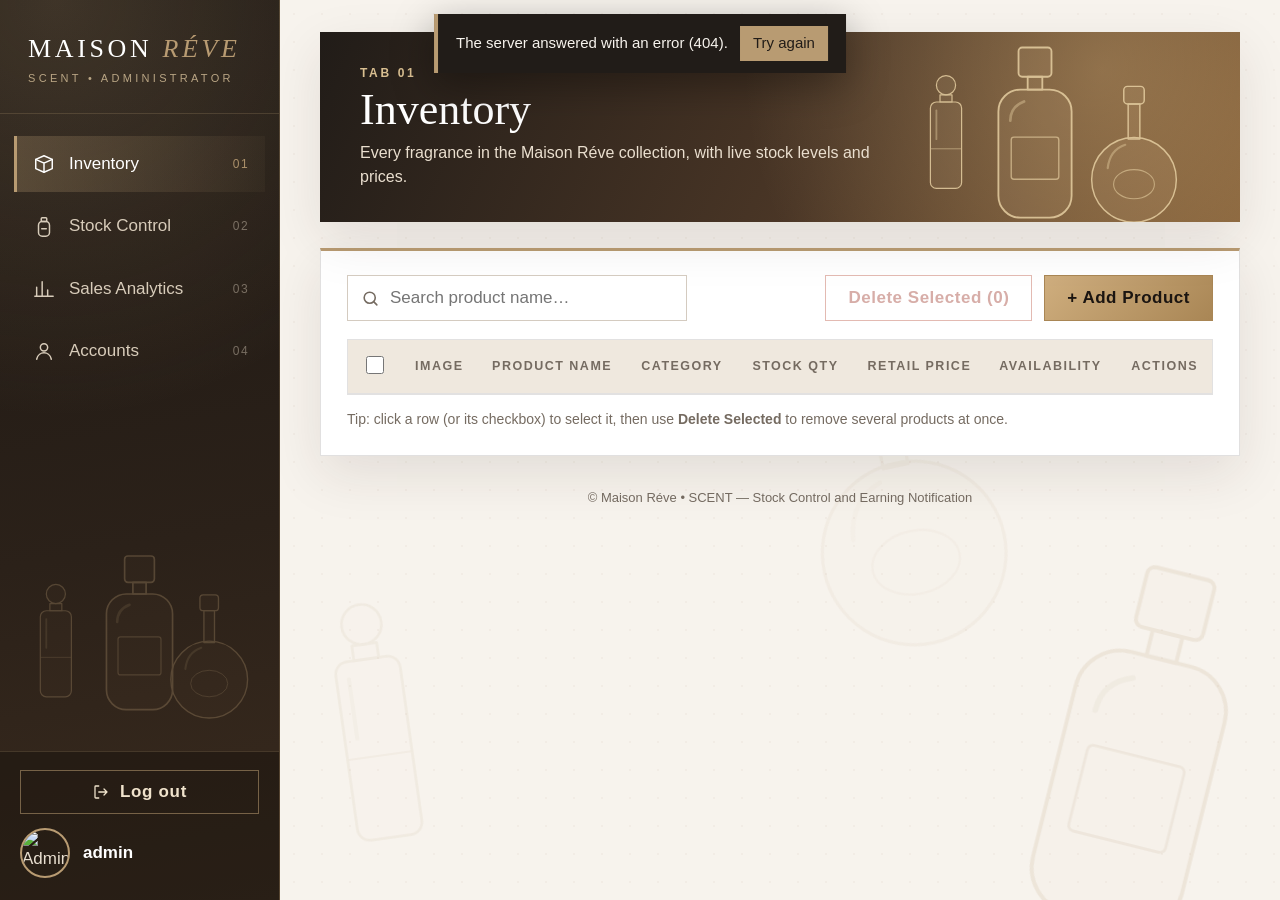
==== dashboard.html @ 96242b7e "Frontend" ====
<!doctype html>
<html lang="en">
  <head>
    <meta charset="UTF-8" />
    <meta name="viewport" content="width=device-width,initial-scale=1.0" />
    <title>SCENT | Administrator Dashboard</title>
    <!-- Access is decided by the server session (checked in js/dashboard.js), not by anything stored in the browser. -->
    <link rel="stylesheet" href="css/dashboard.css" />
  </head>
  <body>
    <!-- Decorative perfume bottle shapes (re-used across the page) -->
    <svg width="0" height="0" style="position:absolute" aria-hidden="true">
      <defs>
        <symbol id="bt-a" viewBox="0 0 120 200">
          <g fill="currentColor" fill-opacity=".1" stroke="currentColor" stroke-width="2" stroke-linejoin="round">
            <rect x="42" y="6" width="36" height="32" rx="4" />
            <rect x="52" y="38" width="16" height="14" />
            <rect x="20" y="52" width="80" height="140" rx="24" />
          </g>
          <rect x="34" y="104" width="52" height="46" rx="3" fill="none" stroke="currentColor" stroke-width="1.5" opacity=".8" />
          <path d="M33 86C33 74 40 68 48 65" fill="none" stroke="currentColor" stroke-width="3" stroke-linecap="round" opacity=".5" />
        </symbol>
        <symbol id="bt-b" viewBox="0 0 120 200">
          <g fill="currentColor" fill-opacity=".1" stroke="currentColor" stroke-width="2" stroke-linejoin="round">
            <circle cx="60" cy="22" r="16" />
            <rect x="50" y="38" width="20" height="12" />
            <rect x="34" y="50" width="52" height="144" rx="10" />
          </g>
          <path d="M34 128H86" stroke="currentColor" stroke-width="1.5" opacity=".7" />
          <path d="M44 64V112" stroke="currentColor" stroke-width="3" stroke-linecap="round" opacity=".5" />
        </symbol>
        <symbol id="bt-c" viewBox="0 0 120 200">
          <g fill="currentColor" fill-opacity=".1" stroke="currentColor" stroke-width="2" stroke-linejoin="round">
            <rect x="46" y="6" width="28" height="24" rx="5" />
            <rect x="52" y="30" width="16" height="48" />
            <circle cx="60" cy="134" r="58" />
          </g>
          <ellipse cx="60" cy="140" rx="28" ry="20" fill="none" stroke="currentColor" stroke-width="1.5" opacity=".7" />
          <path d="M24 118C26 100 36 90 48 86" fill="none" stroke="currentColor" stroke-width="3" stroke-linecap="round" opacity=".5" />
        </symbol>
      </defs>
    </svg>

    <!-- Entry / exit curtain (the elegant transition) -->
    <div class="curtain" id="curtain" aria-hidden="true">
      <div class="curtain-inner">
        <svg class="curtain-bottle" viewBox="0 0 120 200"><use href="#bt-a" /></svg>
        <small id="curtainSmall">MAISON RÉVE</small>
        <p id="curtainText">Opening your dashboard…</p>
      </div>
    </div>

    <!-- Decorative background bottles -->
    <svg class="deco d1" viewBox="0 0 120 200" aria-hidden="true"><use href="#bt-a" /></svg>
    <svg class="deco d2" viewBox="0 0 120 200" aria-hidden="true"><use href="#bt-c" /></svg>
    <svg class="deco d3" viewBox="0 0 120 200" aria-hidden="true"><use href="#bt-b" /></svg>

    <div class="app">
      <!-- ================= SIDEBAR ================= -->
      <aside class="sidebar" id="sidebar">
        <div class="side-brand">
          <div class="wordmark">MAISON <em>RÉVE</em></div>
          <small>SCENT • ADMINISTRATOR</small>
        </div>

        <nav class="side-nav" aria-label="Dashboard tabs">
          <button class="nav-btn active" data-tab="inventory">
            <svg viewBox="0 0 24 24"><path d="M3 7l9-4 9 4v10l-9 4-9-4z" /><path d="M3 7l9 4 9-4M12 11v10" /></svg>
            <span>Inventory</span><i>01</i>
          </button>
          <button class="nav-btn" data-tab="stock">
            <svg viewBox="0 0 24 24"><rect x="9" y="2" width="6" height="4" rx="1" /><rect x="6" y="6" width="12" height="16" rx="4" /><path d="M9.5 14h5" /></svg>
            <span>Stock Control</span><i>02</i>
          </button>
          <button class="nav-btn" data-tab="analytics">
            <svg viewBox="0 0 24 24"><path d="M4 20V10M10 20V4M16 20v-7M22 20H2" /></svg>
            <span>Sales Analytics</span><i>03</i>
          </button>
          <button class="nav-btn" data-tab="accounts">
            <svg viewBox="0 0 24 24"><circle cx="12" cy="8" r="4" /><path d="M4 21c1-5 5-7 8-7s7 2 8 7" /></svg>
            <span>Accounts</span><i>04</i>
          </button>
        </nav>

        <svg class="side-deco" viewBox="0 0 240 200" aria-hidden="true">
          <use href="#bt-b" x="0" y="30" width="72" height="120" />
          <use href="#bt-a" x="70" y="0" width="100" height="166" />
          <use href="#bt-c" x="150" y="40" width="80" height="133" />
        </svg>

        <div class="side-foot">
          <button class="logout" id="logoutBtn">
            <svg viewBox="0 0 24 24"><path d="M9 4H5a1 1 0 0 0-1 1v14a1 1 0 0 0 1 1h4M16 8l4 4-4 4M20 12H9" /></svg>
            Log out
          </button>
          <div class="user">
            <img id="userPhoto" alt="Administrator photo" />
            <div>
              <strong id="userName">admin</strong>
              <small id="userEmail"></small>
            </div>
          </div>
        </div>
      </aside>
      <div class="scrim" id="scrim"></div>

      <!-- ================= MAIN ================= -->
      <main class="main">
        <button class="menu-btn" id="menuBtn" aria-label="Open menu">☰</button>

        <!-- 01 INVENTORY -->
        <section class="tab active" id="tab-inventory">
          <header class="page-hero">
            <div>
              <p class="eyebrow">TAB 01</p>
              <h1>Inventory</h1>
              <p>Every fragrance in the Maison Réve collection, with live stock levels and prices.</p>
            </div>
            <svg class="hero-bottles" viewBox="0 0 300 200" aria-hidden="true">
              <use href="#bt-b" x="10" y="40" width="72" height="120" />
              <use href="#bt-a" x="80" y="10" width="110" height="183" />
              <use href="#bt-c" x="190" y="50" width="88" height="146" />
            </svg>
          </header>

          <div class="panel">
            <div class="toolbar">
              <label class="search">
                <svg viewBox="0 0 24 24"><circle cx="11" cy="11" r="7" /><path d="M20 20l-4-4" /></svg>
                <input id="invSearch" type="search" placeholder="Search product name…" autocomplete="off" />
              </label>
              <span class="muted" id="invCount"></span>
              <div class="spacer"></div>
              <button class="btn danger-outline" id="invDeleteSel" disabled>Delete Selected (0)</button>
              <button class="btn gold" id="invAdd">+ Add Product</button>
            </div>
            <div class="table-wrap">
              <table class="tbl" id="invTable">
                <thead>
                  <tr>
                    <th class="c-check"><input type="checkbox" id="invAll" aria-label="Select all" /></th>
                    <th>Image</th>
                    <th>Product name</th>
                    <th>Category</th>
                    <th class="num">Stock qty</th>
                    <th class="num">Retail price</th>
                    <th>Availability</th>
                    <th class="actions-h">Actions</th>
                  </tr>
                </thead>
                <tbody id="invBody"></tbody>
              </table>
              <div class="empty" id="invEmpty" hidden>No products match your search.</div>
            </div>
            <p class="hint">Tip: click a row (or its checkbox) to select it, then use <strong>Delete Selected</strong> to remove several products at once.</p>
          </div>
        </section>

        <!-- 02 STOCK CONTROL -->
        <section class="tab" id="tab-stock">
          <header class="page-hero">
            <div>
              <p class="eyebrow">TAB 02</p>
              <h1>Stock Control</h1>
              <p>Add one or more fragrances to the sales cart, set each quantity, then complete the purchase in one checkout. A receipt is generated automatically.</p>
            </div>
            <svg class="hero-bottles" viewBox="0 0 300 200" aria-hidden="true">
              <use href="#bt-c" x="10" y="50" width="88" height="146" />
              <use href="#bt-a" x="100" y="10" width="110" height="183" />
              <use href="#bt-b" x="215" y="40" width="72" height="120" />
            </svg>
          </header>

          <div class="panel">
            <div class="toolbar">
              <label class="search">
                <svg viewBox="0 0 24 24"><circle cx="11" cy="11" r="7" /><path d="M20 20l-4-4" /></svg>
                <input id="scSearch" type="search" placeholder="Search fragrance…" autocomplete="off" />
              </label>
              <select id="scCat" aria-label="Filter by category">
                <option value="all">All categories</option>
                <option>Female</option>
                <option>Male</option>
                <option>Unisex</option>
                <option>Preferred by Both</option>
              </select>
              <span class="muted" id="scCount"></span>
            </div>
            <!-- Sales cart summary: always visible while shopping the grid -->
            <div class="cart-strip" id="cartSummaryStrip">
              <div class="cart-strip-info"><span><b id="cartSummaryItems">0</b> products</span><span><b id="cartSummaryUnits">0</b> units</span><span>Total <b id="cartSummaryTotal">₱0</b></span></div>
              <button type="button" class="btn dark" id="cartOpen">View Cart (<span id="cartCount">0</span>)</button>
            </div>
            <div class="sc-grid" id="scGrid"></div>
            <div class="empty" id="scEmpty" hidden>No fragrances match your search.</div>
          </div>
        </section>

        <!-- 03 SALES ANALYTICS -->
        <section class="tab" id="tab-analytics">
          <header class="page-hero">
            <div>
              <p class="eyebrow">TAB 03</p>
              <h1>Sales Analytics</h1>
              <p>Income, best sellers and transactions, updated automatically from Stock Control.</p>
            </div>
            <svg class="hero-bottles" viewBox="0 0 300 200" aria-hidden="true">
              <use href="#bt-a" x="10" y="20" width="100" height="166" />
              <use href="#bt-c" x="110" y="50" width="88" height="146" />
              <use href="#bt-b" x="205" y="30" width="72" height="120" />
            </svg>
          </header>

          <div class="an-top">
            <div class="kpis" id="anKpis"></div>
          </div>

          <div class="panel">
            <div class="an-head">
              <div>
                <h2>Income overview</h2>
                <p class="muted" id="anRangeLabel"></p>
              </div>
              <div class="export">
                <span>Print report:</span>
                <button class="btn small" data-export="pdf">PDF</button>
                <button class="btn small" data-export="jpeg">JPEG</button>
              </div>
            </div>

            <div class="seg" id="anModes" role="tablist">
              <button class="active" data-mode="daily">Daily</button>
              <button data-mode="weekly">Weekly</button>
              <button data-mode="annual">Annual</button>
              <button data-mode="custom">Date range</button>
            </div>

            <div class="an-controls" id="anControls">
              <label id="anYearWrap" hidden>Year <select id="anYear"></select></label>
              <span id="anRangeWrap" hidden>
                <label>From <input type="date" id="anFrom" /></label>
                <label>To <input type="date" id="anTo" /></label>
              </span>
            </div>
            <p class="error" id="anError"></p>

            <div class="chart" id="anChart"></div>
          </div>

          <div class="stat-row" id="anStats"></div>

          <div class="two-col">
            <div class="panel">
              <h2>Top 5 most selling products</h2>
              <p class="muted" id="anTopNote"></p>
              <div id="anTop"></div>
            </div>
            <div class="panel">
              <h2>Latest transactions</h2>
              <p class="muted" id="anTxNote"></p>
              <div class="table-wrap short">
                <table class="tbl compact" id="anTxTable">
                  <thead>
                    <tr><th>ID</th><th>Date &amp; time</th><th>Product</th><th class="num">Qty</th><th class="num">Total</th></tr>
                  </thead>
                  <tbody id="anTx"></tbody>
                </table>
              </div>
            </div>
          </div>

          <!-- VOID ORDER: cancel / return an order; restocks inventory and removes it from revenue -->
          <div class="panel" id="voidPanel">
            <div class="an-head">
              <div><h2>Void order</h2><p class="muted" id="voidNote"></p></div>
              <label class="search void-search"><svg viewBox="0 0 24 24"><circle cx="11" cy="11" r="7" /><path d="M20 20l-4-4" /></svg>
                <input id="voidSearch" type="search" placeholder="Search order ID, customer or product…" autocomplete="off" /></label>
            </div>
            <div class="void-list" id="voidList"></div>
            <h3 class="void-sub">Voided orders</h3>
            <div class="void-list voided" id="voidHistory"></div>
          </div>
        </section>

        <!-- 04 ACCOUNTS -->
        <section class="tab" id="tab-accounts">
          <header class="page-hero">
            <div>
              <p class="eyebrow">TAB 04</p>
              <h1>Accounts</h1>
              <p>Registered administrator accounts. Only the owner can create, edit or delete accounts.</p>
            </div>
            <svg class="hero-bottles" viewBox="0 0 300 200" aria-hidden="true">
              <use href="#bt-b" x="20" y="40" width="72" height="120" />
              <use href="#bt-c" x="95" y="45" width="88" height="146" />
              <use href="#bt-a" x="185" y="10" width="100" height="166" />
            </svg>
          </header>

          <div class="panel">
            <div class="toolbar">
              <strong class="panel-title" id="acCount"></strong>
              <span class="spacer"></span>
              <button class="btn gold" id="acAdd" hidden>+ Add Account</button>
            </div>
            <p class="ac-note" id="acNote" hidden>You are signed in as an administrator. Only the owner can create, edit or delete accounts.</p>
            <div class="table-wrap">
              <table class="tbl">
                <thead>
                  <tr><th>Photo</th><th>Name</th><th>Username</th><th>Email</th><th>Registered</th><th>Last login</th><th>Status</th><th class="ac-actions-th" hidden>Actions</th></tr>
                </thead>
                <tbody id="acBody"></tbody>
              </table>
            </div>
          </div>
        </section>

        <footer class="foot">© <span id="year"></span> Maison Réve • SCENT — Stock Control and Earning Notification</footer>
      </main>
    </div>

    <!-- ================= DIALOGS ================= -->
    <!-- Add / Edit product -->
    <dialog id="productDialog">
      <form class="dlg wide" id="pfForm" novalidate>
        <button type="button" class="dlg-x" data-close aria-label="Close">×</button>
        <p class="eyebrow" id="pfEyebrow">NEW PRODUCT</p>
        <h2 id="pfTitle">Add Product</h2>
        <div class="pf-grid">
          <div class="pf-photo">
            <div class="pf-preview"><img id="pfPreview" alt="" hidden /><span id="pfPreviewEmpty">No image yet</span></div>
            <label class="btn small upload">Upload image<input type="file" id="pfImage" accept="image/*" hidden /></label>
            <small class="muted">PNG, JPG or SVG. It is resized automatically.</small>
          </div>
          <div class="pf-fields">
            <label class="full">Product name *<input id="pfName" maxlength="40" placeholder="e.g. Éclat" /></label>
            <label>Category *<select id="pfCategory"></select></label>
            <label>Scent family *<select id="pfFamily"></select></label>
            <label>Retail price (₱) *<input id="pfPrice" type="number" min="1" step="1" placeholder="2499" /></label>
            <label>Stock quantity *<input id="pfStock" type="number" min="0" step="1" placeholder="12" /></label>
            <label>Bottle size<input id="pfSize" maxlength="12" placeholder="50 ml" /></label>
            <label>Key notes<input id="pfNotes" maxlength="80" placeholder="bergamot, jasmine, vanilla" /></label>
            <label class="full">Description<textarea id="pfDesc" rows="3" maxlength="260" placeholder="Describe the fragrance…"></textarea></label>
          </div>
        </div>
        <p class="error" id="pfError"></p>
        <div class="dlg-actions">
          <button type="button" class="btn" data-close>Cancel</button>
          <button type="submit" class="btn gold" id="pfSubmit">Save Product</button>
        </div>
      </form>
    </dialog>

    <!-- Add / Edit account (owner only) -->
    <dialog id="accountDialog">
      <form class="dlg acct" id="acForm" novalidate>
        <button type="button" class="dlg-x" data-close aria-label="Close">×</button>
        <p class="eyebrow" id="acEyebrow">NEW ACCOUNT</p>
        <h2 id="acTitle">Add Account</h2>
        <div class="ac-grid">
          <div class="ac-photo">
            <div class="ac-preview"><img id="acPreview" alt="Account photo" /></div>
            <label class="btn small upload">Upload photo<input type="file" id="acPhoto" accept="image/*" hidden /></label>
            <small class="muted">Optional.</small>
          </div>
          <div class="pf-fields">
            <label class="full">Full name *<input id="acName" maxlength="40" placeholder="e.g. Isabelle Navarro" /></label>
            <label>Username *<input id="acUser" maxlength="20" placeholder="isabelle.n" autocomplete="off" /></label>
            <label>Email address *<input id="acEmail" type="email" maxlength="60" placeholder="name@maisonreve.com" autocomplete="off" /></label>
            <label class="full"><span id="acPassLabel">Password *</span><input id="acPass" type="password" maxlength="40" placeholder="At least 6 characters" autocomplete="new-password" /></label>
          </div>
        </div>
        <p class="error" id="acError"></p>
        <div class="dlg-actions">
          <button type="button" class="btn" data-close>Cancel</button>
          <button type="submit" class="btn gold" id="acSubmit">Save Account</button>
        </div>
      </form>
    </dialog>

    <!-- Stock control panel -->
    <dialog id="stockDialog">
      <form class="dlg stock" id="sdForm" novalidate>
        <button type="button" class="dlg-x" data-close aria-label="Close">×</button>
        <div class="sd-img"><img id="sdImg" alt="" /></div>
        <div class="sd-body">
          <p class="eyebrow">STOCK CONTROL</p>
          <h2 id="sdName"></h2>
          <p class="muted" id="sdMeta"></p>
          <div class="sd-facts">
            <div><small>In stock</small><strong id="sdStock"></strong></div>
            <div><small>Unit price</small><strong id="sdPrice"></strong></div>
          </div>
          <label class="sd-qty">Quantity
            <div class="stepper">
              <button type="button" id="sdMinus" aria-label="Decrease">−</button>
              <input id="sdQty" type="number" min="1" step="1" value="1" inputmode="numeric" />
              <button type="button" id="sdPlus" aria-label="Increase">+</button>
            </div>
          </label>
          <label class="sd-cust">Customer name (optional)<input id="sdCustomer" maxlength="40" placeholder="Walk-in customer" autocomplete="off" /></label>
          <div class="sd-sum">
            <div><span>Units to add</span><strong id="sdUnits">1</strong></div>
            <div><span>Total sum</span><strong id="sdTotal"></strong></div>
            <div><span>Remaining after this sale</span><strong id="sdAfter"></strong></div>
          </div>
          <p class="error" id="sdError"></p>
          <div class="dlg-actions">
            <button type="button" class="btn" data-close>Cancel</button>
            <button type="submit" class="btn dark" id="sdDeduct">Add to Cart</button>
          </div>
        </div>
      </form>
    </dialog>

    <!-- Sales cart: edit quantities, then complete one purchase for all items -->
    <dialog id="cartDialog">
      <form class="dlg cart" id="cartForm" novalidate>
        <button type="button" class="dlg-x" data-close aria-label="Close">×</button>
        <p class="eyebrow">SALES CART</p>
        <h2>Complete Purchase</h2>
        <div id="cartItems"></div>
        <label class="cart-cust">Customer name (optional)<input id="cartCustomer" maxlength="40" placeholder="Walk-in customer" autocomplete="off" /></label>
        <div class="sd-sum">
          <div><span>Products</span><strong id="cartDialogTypes">0</strong></div>
          <div><span>Units</span><strong id="cartDialogUnits">0</strong></div>
          <div><span>Subtotal</span><strong id="cartDialogTotal">₱0</strong></div>
          <div><span>Grand total</span><strong id="cartDialogGrand">₱0</strong></div>
        </div>
        <p class="error" id="cartError"></p>
        <div class="dlg-actions">
          <button type="button" class="btn" data-close>Keep Shopping</button>
          <button type="submit" class="btn dark">Complete Purchase</button>
        </div>
      </form>
    </dialog>

    <!-- Receipt generator output (print / save as PDF from the browser print dialog) -->
    <dialog id="receiptDialog">
      <div class="dlg receipt-dlg">
        <button type="button" class="dlg-x" data-close aria-label="Close">×</button>
        <div id="receiptPreview"></div>
        <div class="dlg-actions">
          <button type="button" class="btn" data-close>Close</button>
          <button type="button" class="btn dark" id="receiptPrint">Print / Save PDF</button>
        </div>
      </div>
    </dialog>

    <!-- Void order dialog -->
    <dialog id="voidDialog">
      <form class="dlg voiding" id="voidForm" novalidate>
        <button type="button" class="dlg-x" data-close aria-label="Close">×</button>
        <p class="eyebrow">VOID ORDER</p>
        <h2 id="voidTitle"></h2>
        <div id="voidSummary" class="void-summary"></div>
        <label class="full">Reason *
          <select id="voidReason">
            <option value="">Select a reason…</option>
            <option>Customer cancelled the order</option>
            <option>Returned by customer</option>
            <option>Damaged or defective product</option>
            <option>Wrong item or wrong quantity</option>
            <option>Payment failed or refunded</option>
            <option>Encoding / cashier error</option>
            <option>Duplicate transaction</option>
          </select>
        </label>
        <label class="void-check"><input type="checkbox" id="voidRestock" checked /> Return the items to inventory stock</label>
        <label class="full">Note (optional)<input id="voidExtra" maxlength="80" placeholder="Anything the team should know" /></label>
        <p class="error" id="voidError"></p>
        <div class="dlg-actions">
          <button type="button" class="btn" data-close>Cancel</button>
          <button type="submit" class="btn danger">Void Order</button>
        </div>
      </form>
    </dialog>

    <!-- Earnings targets (owner only) -->
    <dialog id="targetsDialog">
      <form class="dlg small" id="tgForm" novalidate>
        <button type="button" class="dlg-x" data-close aria-label="Close">×</button>
        <p class="eyebrow">EARNING NOTIFICATION</p>
        <h2>Earnings targets</h2>
        <p class="muted">You will be notified when sales reach a target. Leave a field empty to turn that target off.</p>
        <label>Daily target (₱)<input id="tgDaily" type="number" min="0" step="1" inputmode="numeric" /></label>
        <label>Weekly target (₱)<input id="tgWeekly" type="number" min="0" step="1" inputmode="numeric" /></label>
        <label>Monthly target (₱)<input id="tgMonthly" type="number" min="0" step="1" inputmode="numeric" /></label>
        <p class="hint" id="tgHint"></p>
        <p class="error" id="tgError"></p>
        <div class="dlg-actions">
          <button type="button" class="btn" data-close>Cancel</button>
          <button type="submit" class="btn gold">Save Targets</button>
        </div>
      </form>
    </dialog>

    <!-- Earnings summary shown once after the owner logs in -->
    <dialog id="summaryDialog">
      <div class="dlg">
        <button type="button" class="dlg-x" data-close aria-label="Close">×</button>
        <p class="eyebrow">EARNINGS SUMMARY</p>
        <h2 id="smGreeting"></h2>
        <p class="muted" id="smSub"></p>
        <div class="sm-grid" id="smGrid"></div>
        <div id="smTargets"></div>
        <div class="dlg-actions">
          <button type="button" class="btn" id="smAnalytics">View Sales Analytics</button>
          <button type="button" class="btn gold" data-close>Continue</button>
        </div>
      </div>
    </dialog>

    <!-- Generic confirmation -->
    <dialog id="confirmDialog">
      <div class="dlg small">
        <p class="eyebrow" id="cfEyebrow">PLEASE CONFIRM</p>
        <h2 id="cfTitle"></h2>
        <p id="cfMessage"></p>
        <div class="dlg-actions">
          <button type="button" class="btn" id="cfCancel">Cancel</button>
          <button type="button" class="btn dark" id="cfOk">Confirm</button>
        </div>
      </div>
    </dialog>

    <!-- Notification bell (owner only) -->
    <button class="bell-btn" id="bellBtn" type="button" aria-label="Notifications" aria-haspopup="true" aria-expanded="false" aria-controls="notifPanel" hidden>
      <svg viewBox="0 0 24 24" aria-hidden="true"><path d="M6 17v-6a6 6 0 0 1 12 0v6l1.6 2H4.4z" /><path d="M10 21a2 2 0 0 0 4 0" /></svg>
      <span class="bell-badge" id="bellBadge" hidden>0</span>
    </button>
    <section class="notif-panel" id="notifPanel" role="dialog" aria-label="Notifications" hidden>
      <div class="np-head">
        <h2>Notifications</h2>
        <div class="np-actions">
          <button type="button" class="link" id="npReadAll">Mark all read</button>
          <button type="button" class="link" id="npClear">Clear all</button>
        </div>
      </div>
      <div class="np-targets" id="npTargets"></div>
      <ul class="np-list" id="notifList"></ul>
    </section>

    <div class="tooltip" id="tip" hidden></div>
    <div class="toasts" id="toasts" aria-live="polite"></div>

    <script src="js/api.js"></script>
    <script src="js/dashboard.js"></script>
  </body>
</html>
---- css/dashboard.css ----
/* =========================================================
   SCENT — Administrator Dashboard
   Offline-first: no web fonts, CDNs or external images.
   ========================================================= */
:root {
  --ivory: #f7f3ed;
  --cream: #efe8de;
  --white: #fff;
  --espresso: #211c18;
  --gold: #b89b72;
  --gold2: #927751;
  --taupe: #756b61;
  --line: rgba(33, 28, 24, 0.13);
  --green: #25663a;
  --green-bg: #e1f1e5;
  --yellow: #8a6400;
  --yellow-bg: #fff1bf;
  --red: #a02b1d;
  --red-bg: #fbdfdb;
  --serif: Georgia, "Times New Roman", serif;
  --sans: "Segoe UI", Arial, Helvetica, sans-serif;
  --shadow: 0 18px 50px rgba(45, 34, 25, 0.1);
  --side: 280px;
}
* {
  box-sizing: border-box;
}
html {
  scroll-behavior: smooth;
}
body {
  margin: 0;
  background: var(--ivory);
  color: var(--espresso);
  font-family: var(--sans);
  font-size: 17px;
  line-height: 1.55;
}
body:before {
  content: "";
  position: fixed;
  inset: 0;
  pointer-events: none;
  z-index: -2;
  opacity: 0.3;
  background-image: radial-gradient(rgba(184, 155, 114, 0.22) 1px, transparent 1px);
  background-size: 28px 28px;
}
button,
input,
select,
textarea {
  font: inherit;
  color: inherit;
}
button {
  cursor: pointer;
}
h1,
h2,
h3 {
  font-family: var(--serif);
  font-weight: 400;
  margin: 0;
}
.muted {
  color: var(--taupe);
  font-size: 15px;
}
.eyebrow {
  margin: 0;
  letter-spacing: 0.22em;
  font-size: 12px;
  font-weight: 700;
  color: var(--gold2);
}

/* ---------- Decorative background bottles ---------- */
.deco {
  position: fixed;
  z-index: -1;
  pointer-events: none;
  color: var(--gold);
  opacity: 0.16;
}
.d1 {
  width: 230px;
  right: 2%;
  bottom: -40px;
  transform: rotate(14deg);
}
.d2 {
  width: 190px;
  right: 22%;
  top: 38%;
  opacity: 0.08;
  transform: rotate(-12deg);
}
.d3 {
  width: 150px;
  left: calc(var(--side) + 20px);
  bottom: 6%;
  opacity: 0.1;
  transform: rotate(-8deg);
}

/* ---------- Layout ---------- */
.app {
  display: grid;
  grid-template-columns: var(--side) 1fr;
  min-height: 100vh;
}
.main {
  min-width: 0;
  padding: 32px 4% 20px;
  animation: mainIn 0.9s ease both 0.35s;
}
@keyframes mainIn {
  from {
    opacity: 0;
    transform: translateY(14px);
  }
  to {
    opacity: 1;
    transform: none;
  }
}
.tab {
  display: none;
}
.tab.active {
  display: block;
  animation: tabIn 0.45s ease both;
}
@keyframes tabIn {
  from {
    opacity: 0;
    transform: translateY(10px);
  }
  to {
    opacity: 1;
    transform: none;
  }
}

/* ---------- Sidebar ---------- */
.sidebar {
  position: sticky;
  top: 0;
  height: 100vh;
  display: flex;
  flex-direction: column;
  color: #e9dfd0;
  background: radial-gradient(circle at 20% 0%, rgba(184, 155, 114, 0.22), transparent 45%),
    linear-gradient(170deg, #1c1713 0%, #2b2119 60%, #3a2b1e 100%);
  border-right: 1px solid rgba(184, 155, 114, 0.25);
  z-index: 30;
  overflow: hidden;
  animation: sideIn 0.8s cubic-bezier(0.2, 0.8, 0.2, 1) both 0.25s;
}
@keyframes sideIn {
  from {
    transform: translateX(-40px);
    opacity: 0;
  }
  to {
    transform: none;
    opacity: 1;
  }
}
.side-brand {
  padding: 34px 28px 26px;
  border-bottom: 1px solid rgba(184, 155, 114, 0.22);
}
.wordmark {
  font: 26px var(--serif);
  letter-spacing: 0.14em;
  color: #fff;
}
.wordmark em {
  color: var(--gold);
  font-style: italic;
}
.side-brand small {
  display: block;
  margin-top: 6px;
  font-size: 11px;
  letter-spacing: 0.3em;
  color: #b9a584;
}
.side-nav {
  display: flex;
  flex-direction: column;
  padding: 22px 14px 0;
  gap: 6px;
  position: relative;
  z-index: 1;
}
.nav-btn {
  display: flex;
  align-items: center;
  gap: 14px;
  width: 100%;
  padding: 15px 16px;
  background: transparent;
  border: 0;
  border-left: 3px solid transparent;
  color: #d8ccba;
  font-size: 17px;
  text-align: left;
  transition: 0.25s;
}
.nav-btn svg {
  width: 22px;
  height: 22px;
  fill: none;
  stroke: currentColor;
  stroke-width: 1.6;
  stroke-linecap: round;
  stroke-linejoin: round;
  flex: none;
}
.nav-btn span {
  flex: 1;
}
.nav-btn i {
  font-style: normal;
  font-size: 12px;
  letter-spacing: 0.12em;
  opacity: 0.45;
}
.nav-btn:hover {
  background: rgba(184, 155, 114, 0.1);
  color: #fff;
}
.nav-btn.active {
  background: linear-gradient(90deg, rgba(184, 155, 114, 0.28), rgba(184, 155, 114, 0.05));
  border-left-color: var(--gold);
  color: #fff;
}
.nav-btn.active i {
  opacity: 0.9;
  color: var(--gold);
}
.side-deco {
  position: absolute;
  left: 20px;
  right: 20px;
  bottom: 150px;
  width: calc(100% - 40px);
  color: var(--gold);
  opacity: 0.3;
  pointer-events: none;
}
.side-foot {
  margin-top: auto;
  padding: 18px 20px 22px;
  border-top: 1px solid rgba(184, 155, 114, 0.22);
  background: rgba(20, 16, 12, 0.45);
  position: relative;
  z-index: 1;
}
.logout {
  width: 100%;
  display: flex;
  align-items: center;
  justify-content: center;
  gap: 10px;
  height: 44px;
  margin-bottom: 14px;
  background: transparent;
  border: 1px solid rgba(184, 155, 114, 0.55);
  color: #f0e3cc;
  font-weight: 600;
  letter-spacing: 0.04em;
  transition: 0.25s;
}
.logout svg {
  width: 18px;
  height: 18px;
  fill: none;
  stroke: currentColor;
  stroke-width: 1.7;
  stroke-linecap: round;
  stroke-linejoin: round;
}
.logout:hover {
  background: var(--gold);
  color: var(--espresso);
}
.user {
  display: flex;
  align-items: center;
  gap: 13px;
}
.user img {
  width: 50px;
  height: 50px;
  border-radius: 50%;
  object-fit: cover;
  border: 2px solid var(--gold);
  flex: none;
}
.user div {
  min-width: 0;
}
.user strong {
  display: block;
  font-size: 17px;
  color: #fff;
  white-space: nowrap;
  overflow: hidden;
  text-overflow: ellipsis;
}
.user small {
  display: block;
  font-size: 12.5px;
  color: #b9a584;
  white-space: nowrap;
  overflow: hidden;
  text-overflow: ellipsis;
}

.menu-btn {
  display: none;
  position: fixed;
  top: 14px;
  left: 14px;
  z-index: 25;
  width: 46px;
  height: 46px;
  border: 1px solid var(--line);
  background: #fff;
  font-size: 22px;
  box-shadow: var(--shadow);
}
.scrim {
  display: none;
}

/* ---------- Page hero ---------- */
.page-hero {
  position: relative;
  overflow: hidden;
  display: flex;
  align-items: center;
  justify-content: space-between;
  min-height: 150px;
  margin-bottom: 26px;
  padding: 30px 40px;
  color: #fff;
  background: radial-gradient(circle at 85% 20%, rgba(255, 214, 150, 0.28), transparent 45%),
    linear-gradient(115deg, #211c18 0%, #4a3626 55%, #a97a43 135%);
  box-shadow: var(--shadow);
}
.page-hero .eyebrow {
  color: #d9bf91;
}
.page-hero h1 {
  font-size: 44px;
  line-height: 1.1;
  margin: 4px 0 6px;
}
.page-hero p:not(.eyebrow) {
  margin: 0;
  max-width: 560px;
  color: #eadfcf;
  font-size: 16px;
}
.hero-bottles {
  width: 300px;
  height: 200px;
  flex: none;
  color: #e6cfa2;
  margin: -30px 0 -40px;
  opacity: 0.85;
}

/* ---------- Panels ---------- */
.panel {
  background: #fff;
  border: 1px solid var(--line);
  border-top: 3px solid var(--gold);
  padding: 24px 26px;
  box-shadow: var(--shadow);
  margin-bottom: 26px;
}
.panel h2 {
  font-size: 26px;
}
.panel-title {
  font: 22px var(--serif);
}
.toolbar {
  display: flex;
  align-items: center;
  flex-wrap: wrap;
  gap: 12px;
  margin-bottom: 18px;
}
.spacer {
  flex: 1;
}
.search {
  position: relative;
  flex: 0 1 340px;
  min-width: 220px;
}
.search svg {
  position: absolute;
  left: 14px;
  top: 50%;
  width: 19px;
  height: 19px;
  margin-top: -9.5px;
  fill: none;
  stroke: var(--taupe);
  stroke-width: 2;
  stroke-linecap: round;
}
.search input {
  width: 100%;
  height: 46px;
  padding: 0 14px 0 42px;
  border: 1px solid #d4cbc0;
  background: #fff;
}
.toolbar select,
.an-controls select,
.an-controls input {
  height: 46px;
  padding: 0 12px;
  border: 1px solid #d4cbc0;
  background: #fff;
}
input:focus,
select:focus,
textarea:focus {
  outline: 2px solid var(--gold);
  border-color: var(--gold);
}
.hint {
  margin: 14px 0 0;
  font-size: 14px;
  color: var(--taupe);
}
.empty {
  padding: 40px 10px;
  text-align: center;
  color: var(--taupe);
}

/* ---------- Buttons ---------- */
.btn {
  height: 46px;
  padding: 0 22px;
  border: 1px solid var(--espresso);
  background: #fff;
  font-weight: 700;
  letter-spacing: 0.03em;
  transition: 0.2s;
  white-space: nowrap;
}
.btn:hover:not(:disabled) {
  background: var(--cream);
}
.btn.gold {
  background: linear-gradient(135deg, #cfae7e, #a98655);
  border-color: #a98655;
  color: #1b1511;
}
.btn.gold:hover:not(:disabled) {
  background: linear-gradient(135deg, #d8b98b, #b5925f);
}
.btn.dark {
  background: var(--espresso);
  color: #fff;
}
.btn.dark:hover:not(:disabled) {
  background: #3a312a;
}
.btn.danger {
  background: #9b3426;
  border-color: #9b3426;
  color: #fff;
}
.btn.danger:hover:not(:disabled) {
  background: #7f2a1e;
}
.btn.danger-outline {
  border-color: #b9533f;
  color: #9b3426;
}
.btn.danger-outline:hover:not(:disabled) {
  background: var(--red-bg);
}
.btn.small {
  height: 38px;
  padding: 0 16px;
  font-size: 14px;
}
.btn:disabled {
  opacity: 0.4;
  cursor: not-allowed;
}
.link {
  border: 0;
  background: none;
  padding: 0;
  color: var(--gold2);
  text-decoration: underline;
  font-size: inherit;
}

/* ---------- Tables ---------- */
.table-wrap {
  overflow: auto;
  max-height: 62vh;
  border: 1px solid var(--line);
}
.table-wrap.short {
  max-height: 420px;
}
.tbl {
  width: 100%;
  border-collapse: collapse;
  font-size: 16px;
}
.tbl th {
  position: sticky;
  top: 0;
  z-index: 2;
  background: var(--cream);
  text-align: left;
  padding: 13px 14px;
  font-size: 12.5px;
  letter-spacing: 0.12em;
  text-transform: uppercase;
  color: var(--taupe);
  border-bottom: 1px solid var(--line);
  white-space: nowrap;
}
.tbl td {
  padding: 10px 14px;
  border-bottom: 1px solid var(--line);
  vertical-align: middle;
}
.tbl tbody tr {
  transition: background 0.15s;
}
.tbl tbody tr:hover {
  background: #fbf8f3;
}
.tbl tbody tr.selected {
  background: #f4ead9;
}
.tbl .num {
  text-align: right;
  font-variant-numeric: tabular-nums;
}
.tbl td small {
  display: block;
  color: var(--taupe);
  font-size: 13px;
}
.tbl .c-check {
  width: 44px;
  text-align: center;
}
.tbl input[type="checkbox"] {
  width: 18px;
  height: 18px;
  accent-color: var(--gold2);
  cursor: pointer;
}
.tbl.compact td,
.tbl.compact th {
  padding: 9px 11px;
  font-size: 14.5px;
}
#invBody tr {
  cursor: pointer;
}
.thumb {
  width: 48px;
  height: 58px;
  object-fit: cover;
  border-radius: 6px;
  display: block;
  border: 1px solid var(--line);
  background: var(--cream);
}
.actions {
  white-space: nowrap;
  text-align: right;
}
.actions-h {
  text-align: right !important;
}
.icon-btn {
  height: 34px;
  padding: 0 13px;
  margin-left: 6px;
  background: #fff;
  border: 1px solid #cdbfa9;
  font-size: 14px;
  font-weight: 600;
}
.icon-btn:hover {
  background: var(--cream);
}
.icon-btn.del {
  color: #9b3426;
  border-color: #dcaaa0;
}
.icon-btn.del:hover {
  background: var(--red-bg);
}
.pill {
  display: inline-flex;
  align-items: center;
  gap: 7px;
  padding: 4px 13px 4px 11px;
  border-radius: 999px;
  font-size: 14px;
  font-weight: 700;
  white-space: nowrap;
}
.pill:before {
  content: "";
  width: 9px;
  height: 9px;
  border-radius: 50%;
  background: currentColor;
}
.pill.high {
  background: var(--green-bg);
  color: var(--green);
}
.pill.low {
  background: var(--yellow-bg);
  color: var(--yellow);
}
.pill.out {
  background: var(--red-bg);
  color: var(--red);
}

/* ---------- Stock control cards ---------- */
.sc-grid {
  display: grid;
  grid-template-columns: repeat(auto-fill, minmax(230px, 1fr));
  gap: 20px;
}
.sc-card {
  background: #e9dcc7;
  border: 1px solid rgba(146, 119, 81, 0.35);
  cursor: pointer;
  transition: 0.25s;
  display: flex;
  flex-direction: column;
}
.sc-card:hover,
.sc-card:focus-visible {
  transform: translateY(-5px);
  box-shadow: 0 18px 40px rgba(60, 40, 20, 0.2);
  outline: none;
}
.sc-img {
  position: relative;
  aspect-ratio: 5 / 5.4;
  background: var(--cream);
  overflow: hidden;
}
.sc-img img {
  width: 100%;
  height: 100%;
  object-fit: cover;
  display: block;
  transition: transform 0.5s;
}
.sc-card:hover .sc-img img {
  transform: scale(1.05);
}
.sc-badge {
  position: absolute;
  top: 12px;
  right: 12px;
  padding: 4px 11px;
  font-size: 13px;
  font-weight: 700;
  background: #fff;
  border-radius: 999px;
  box-shadow: 0 4px 14px rgba(0, 0, 0, 0.15);
}
.sc-badge.high {
  color: var(--green);
}
.sc-badge.low {
  color: var(--yellow);
  background: var(--yellow-bg);
}
.sc-badge.out {
  color: var(--red);
  background: var(--red-bg);
}
.sc-info {
  padding: 15px 17px 17px;
  display: flex;
  flex-direction: column;
  gap: 4px;
  flex: 1;
}
.sc-info .fam {
  font-size: 12.5px;
  letter-spacing: 0.1em;
  text-transform: uppercase;
  color: #6f5a3d;
}
.sc-info h3 {
  font-size: 23px;
}
.sc-bottom {
  margin-top: auto;
  padding-top: 8px;
  display: flex;
  justify-content: space-between;
  align-items: center;
}
.sc-bottom strong {
  font: 700 19px var(--sans);
}
.sc-bottom .go {
  font-size: 14px;
  font-weight: 700;
  color: var(--gold2);
}
.sc-card.out {
  opacity: 0.62;
  cursor: not-allowed;
}
.sc-card.out:hover {
  transform: none;
  box-shadow: none;
}
.sc-card.out .sc-img img {
  filter: grayscale(0.8);
}

/* ---------- Analytics ---------- */
.kpis {
  display: grid;
  grid-template-columns: repeat(4, 1fr);
  gap: 18px;
  margin-bottom: 26px;
}
.kpi {
  position: relative;
  overflow: hidden;
  background: #fff;
  border: 1px solid var(--line);
  border-top: 3px solid var(--gold);
  padding: 20px 22px;
  box-shadow: var(--shadow);
}
.kpi small {
  display: block;
  letter-spacing: 0.16em;
  text-transform: uppercase;
  font-size: 12px;
  font-weight: 700;
  color: var(--gold2);
}
.kpi strong {
  display: block;
  font: 400 34px var(--serif);
  margin: 4px 0 2px;
  white-space: nowrap;
}
.kpi span {
  font-size: 14px;
  color: var(--taupe);
}
.kpi svg {
  position: absolute;
  right: -8px;
  bottom: -10px;
  width: 70px;
  color: var(--gold);
  opacity: 0.22;
  transform: rotate(12deg);
}
.kpi.dark {
  background: linear-gradient(135deg, #211c18, #4a3626);
  color: #fff;
  border-top-color: #d9bf91;
}
.kpi.dark small {
  color: #d9bf91;
}
.kpi.dark span {
  color: #d8ccba;
}
.an-head {
  display: flex;
  justify-content: space-between;
  align-items: flex-start;
  gap: 16px;
  flex-wrap: wrap;
  margin-bottom: 16px;
}
.export {
  display: flex;
  align-items: center;
  gap: 8px;
  font-size: 14px;
  color: var(--taupe);
}
.seg {
  display: inline-flex;
  border: 1px solid var(--espresso);
  margin-bottom: 14px;
}
.seg button {
  height: 42px;
  padding: 0 22px;
  border: 0;
  background: #fff;
  font-weight: 700;
  border-right: 1px solid var(--line);
}
.seg button:last-child {
  border-right: 0;
}
.seg button.active {
  background: var(--espresso);
  color: #fff;
}
.an-controls {
  display: flex;
  flex-wrap: wrap;
  gap: 14px;
  align-items: center;
}
.an-controls label {
  display: inline-flex;
  align-items: center;
  gap: 8px;
  font-weight: 600;
  font-size: 15px;
  margin-right: 8px;
}
.an-controls [hidden] {
  display: none;
}
.error {
  margin: 6px 0 0;
  min-height: 22px;
  color: #9b4e3c;
  font-weight: 700;
  font-size: 14.5px;
}
.chart {
  position: relative;
  margin-top: 4px;
}
.chart svg {
  width: 100%;
  height: auto;
  display: block;
}
.chart .grid line {
  stroke: rgba(33, 28, 24, 0.1);
}
.chart .axis text {
  font: 12.5px var(--sans);
  fill: var(--taupe);
}
.chart .bar {
  fill: url(#barGrad);
  transition: opacity 0.15s;
}
.chart .bar:hover {
  opacity: 0.75;
}
.chart .nodata {
  font: italic 20px var(--serif);
  fill: var(--taupe);
}
.stat-row {
  display: grid;
  grid-template-columns: repeat(4, 1fr);
  gap: 18px;
  margin-bottom: 26px;
}
.two-col {
  display: grid;
  grid-template-columns: 1fr 1fr;
  gap: 26px;
}
.two-col .panel {
  margin-bottom: 26px;
  min-width: 0;
}
.top-row {
  display: grid;
  grid-template-columns: 34px 46px 1fr;
  gap: 14px;
  align-items: center;
  padding: 12px 0;
  border-bottom: 1px solid var(--line);
}
.top-row:last-child {
  border-bottom: 0;
}
.top-row .rk {
  font: 26px var(--serif);
  color: var(--gold);
}
.top-row img {
  width: 46px;
  height: 56px;
  object-fit: cover;
  border-radius: 5px;
  border: 1px solid var(--line);
}
.top-row b {
  display: block;
}
.top-row small {
  color: var(--taupe);
  font-size: 13.5px;
}
.top-bar {
  height: 7px;
  margin-top: 6px;
  background: var(--cream);
}
.top-bar i {
  display: block;
  height: 100%;
  background: linear-gradient(90deg, #c9a878, #927751);
}

/* ---------- Accounts ---------- */
.avatar {
  width: 46px;
  height: 46px;
  border-radius: 50%;
  object-fit: cover;
  border: 2px solid var(--gold);
  display: block;
}
.badge-you {
  display: inline-block;
  margin-left: 8px;
  padding: 1px 9px;
  font-size: 11px;
  letter-spacing: 0.1em;
  background: var(--espresso);
  color: #fff;
  border-radius: 999px;
  vertical-align: middle;
}

/* ---------- Dialogs ---------- */
dialog {
  border: 0;
  padding: 0;
  background: transparent;
  max-width: none;
  max-height: none;
  overflow: visible;
  color: inherit;
}
dialog::backdrop {
  background: rgba(25, 20, 17, 0.62);
  backdrop-filter: blur(5px);
}
dialog[open] {
  animation: dlgIn 0.3s cubic-bezier(0.2, 0.8, 0.2, 1);
}
@keyframes dlgIn {
  from {
    opacity: 0;
    transform: translateY(20px) scale(0.97);
  }
  to {
    opacity: 1;
    transform: none;
  }
}
.dlg {
  position: relative;
  background: #fff;
  border-top: 3px solid var(--gold);
  box-shadow: 0 30px 90px rgba(0, 0, 0, 0.45);
  padding: 30px 32px 26px;
  width: min(560px, 94vw);
  max-height: 92vh;
  overflow: auto;
}
.dlg.wide {
  width: min(860px, 94vw);
}
.dlg.small {
  width: min(460px, 94vw);
}
.dlg h2 {
  font-size: 32px;
  margin: 4px 0 10px;
}
.dlg-x {
  position: absolute;
  top: 10px;
  right: 12px;
  width: 40px;
  height: 40px;
  border: 0;
  background: transparent;
  font-size: 28px;
  line-height: 1;
  color: var(--taupe);
}
.dlg-x:hover {
  color: var(--espresso);
}
.dlg-actions {
  display: flex;
  justify-content: flex-end;
  gap: 12px;
  margin-top: 18px;
}
.dlg label {
  display: block;
  font-weight: 700;
  font-size: 15px;
}
.dlg input,
.dlg select,
.dlg textarea {
  width: 100%;
  display: block;
  margin-top: 6px;
  padding: 0 13px;
  height: 46px;
  border: 1px solid #d4cbc0;
  background: #fff;
  font-weight: 400;
}
.dlg textarea {
  height: auto;
  padding: 11px 13px;
  resize: vertical;
}
.pf-grid {
  display: grid;
  grid-template-columns: 220px 1fr;
  gap: 28px;
  margin-top: 8px;
}
.pf-preview {
  aspect-ratio: 5 / 6;
  background: var(--cream);
  border: 1px dashed #b9a584;
  display: grid;
  place-items: center;
  overflow: hidden;
  color: var(--taupe);
  font-size: 14px;
  margin-bottom: 12px;
}
.pf-preview img {
  width: 100%;
  height: 100%;
  object-fit: cover;
}
.pf-preview img[hidden] {
  display: none;
}
.pf-photo .btn {
  display: flex;
  align-items: center;
  justify-content: center;
  width: 100%;
  margin-bottom: 8px;
}
.pf-photo .upload {
  cursor: pointer;
}
.pf-fields {
  display: grid;
  grid-template-columns: 1fr 1fr;
  gap: 14px 16px;
}
.pf-fields .full {
  grid-column: 1 / -1;
}
.stock {
  width: min(840px, 94vw);
  display: grid;
  grid-template-columns: 0.8fr 1.2fr;
  padding: 0;
}
.sd-img {
  background: var(--cream);
}
.sd-img img {
  width: 100%;
  height: 100%;
  min-height: 300px;
  object-fit: cover;
  display: block;
}
.sd-body {
  padding: 30px 32px 24px;
}
.sd-facts {
  display: grid;
  grid-template-columns: 1fr 1fr;
  gap: 12px;
  margin: 14px 0;
}
.sd-facts div {
  background: var(--ivory);
  border-left: 3px solid var(--gold);
  padding: 10px 14px;
}
.sd-facts small,
.sd-sum span {
  display: block;
  font-size: 12.5px;
  letter-spacing: 0.1em;
  text-transform: uppercase;
  color: var(--taupe);
}
.sd-facts strong {
  font: 400 26px var(--serif);
}
.stepper {
  display: grid;
  grid-template-columns: 52px 1fr 52px;
  margin-top: 6px;
}
.stepper button {
  height: 52px;
  border: 1px solid #d4cbc0;
  background: var(--cream);
  font-size: 24px;
}
.stepper button:hover {
  background: #e4d8c5;
}
.stepper input {
  height: 52px;
  margin: 0;
  text-align: center;
  font: 400 24px var(--serif);
  border-left: 0;
  border-right: 0;
}
.sd-sum {
  margin-top: 16px;
  border: 1px solid var(--line);
  background: var(--ivory);
}
.sd-sum div {
  display: flex;
  justify-content: space-between;
  align-items: center;
  padding: 10px 16px;
  border-bottom: 1px solid var(--line);
}
.sd-sum div:last-child {
  border-bottom: 0;
}
.sd-sum span {
  text-transform: none;
  letter-spacing: 0;
  font-size: 15px;
}
.sd-sum strong {
  font-size: 18px;
}
.sd-sum div:nth-child(2) strong {
  font: 400 28px var(--serif);
  color: var(--gold2);
}
#cfMessage {
  color: var(--taupe);
  margin: 0;
}

/* ---------- Tooltip & toasts ---------- */
.tooltip {
  position: fixed;
  z-index: 500;
  pointer-events: none;
  background: var(--espresso);
  color: #fff;
  padding: 8px 13px;
  font-size: 14px;
  border: 1px solid var(--gold);
  transform: translate(-50%, -115%);
  white-space: nowrap;
}
.tooltip small {
  display: block;
  color: #d9bf91;
}
.toasts {
  position: fixed;
  right: 22px;
  bottom: 22px;
  z-index: 600;
  display: flex;
  flex-direction: column;
  gap: 10px;
}
.toast {
  background: var(--espresso);
  color: #fff;
  border-left: 4px solid var(--gold);
  padding: 13px 20px;
  box-shadow: 0 14px 40px rgba(0, 0, 0, 0.3);
  max-width: 360px;
  animation: toastIn 0.35s ease both;
}
.toast.error {
  border-left-color: #d9604a;
}
.toast.out {
  animation: toastOut 0.3s ease forwards;
}
@keyframes toastIn {
  from {
    opacity: 0;
    transform: translateX(30px);
  }
  to {
    opacity: 1;
    transform: none;
  }
}
@keyframes toastOut {
  to {
    opacity: 0;
    transform: translateX(30px);
  }
}

/* ---------- Entry / exit curtain ---------- */
.curtain {
  position: fixed;
  inset: 0;
  z-index: 800;
  display: grid;
  place-items: center;
  text-align: center;
  color: #fff;
  background: radial-gradient(circle at 50% 38%, rgba(201, 160, 98, 0.35), transparent 55%),
    linear-gradient(135deg, #1b1612 0%, #3b2c1f 55%, #7a5a35 120%);
  animation: curtainOut 0.9s ease forwards 0.15s;
}
.curtain.done {
  display: none;
}
@keyframes curtainOut {
  0% {
    opacity: 1;
  }
  100% {
    opacity: 0;
    visibility: hidden;
  }
}
.curtain.leaving {
  display: grid;
  visibility: visible;
  animation: curtainIn 0.7s ease forwards;
}
@keyframes curtainIn {
  from {
    opacity: 0;
  }
  to {
    opacity: 1;
  }
}
.curtain-bottle {
  width: 90px;
  height: 150px;
  color: #d3b583;
  margin-bottom: 14px;
}
.curtain small {
  display: block;
  letter-spacing: 0.34em;
  font-size: 13px;
  color: #d3b583;
}
.curtain p {
  margin: 8px 0 0;
  font: italic 26px var(--serif);
  color: #f0e3cc;
}

/* ---------- Footer ---------- */
.foot {
  text-align: center;
  font-size: 13px;
  color: var(--taupe);
  padding: 6px 0 12px;
}

/* ---------- Responsive ---------- */
@media (max-width: 1250px) {
  .kpis,
  .stat-row {
    grid-template-columns: repeat(2, 1fr);
  }
  .two-col {
    grid-template-columns: 1fr;
  }
}
@media (max-width: 960px) {
  .app {
    grid-template-columns: 1fr;
  }
  .sidebar {
    position: fixed;
    left: 0;
    top: 0;
    width: var(--side);
    transform: translateX(-100%);
    transition: transform 0.35s ease;
    animation: none;
  }
  .sidebar.open {
    transform: none;
  }
  .scrim.show {
    display: block;
    position: fixed;
    inset: 0;
    background: rgba(20, 15, 10, 0.5);
    z-index: 29;
  }
  .menu-btn {
    display: block;
  }
  .main {
    padding-top: 74px;
  }
  .d3 {
    left: 10px;
  }
  .hero-bottles {
    display: none;
  }
  .page-hero {
    padding: 26px 24px;
  }
  .page-hero h1 {
    font-size: 36px;
  }
}
@media (max-width: 760px) {
  .stock {
    grid-template-columns: 1fr;
  }
  .sd-img img {
    min-height: 0;
    max-height: 220px;
  }
  .pf-grid {
    grid-template-columns: 1fr;
  }
  .pf-preview {
    aspect-ratio: auto;
    height: 260px;
  }
  .pf-preview img {
    object-fit: contain;
  }
  .pf-fields {
    grid-template-columns: 1fr;
  }
  .kpis,
  .stat-row {
    grid-template-columns: 1fr;
  }
  .panel {
    padding: 18px 16px;
  }
  .seg {
    display: flex;
    width: 100%;
  }
  .seg button {
    flex: 1;
    padding: 0 8px;
  }
}
@media (prefers-reduced-motion: reduce) {
  *,
  *:before,
  *:after {
    animation-duration: 0.01s !important;
    animation-delay: 0s !important;
    transition-duration: 0.01s !important;
  }
}


/* ---------- hidden file inputs (fixes the stray "Choose File" button) ---------- */
[hidden],
input[type="file"] {
  display: none !important;
}

/* ---------- Accounts: owner tools ---------- */
.toolbar .spacer {
  flex: 1;
}
.ac-note {
  margin: 0 0 14px;
  padding: 12px 16px;
  background: var(--cream);
  border-left: 3px solid var(--gold);
  color: var(--taupe);
  font-size: 15px;
}
.badge-owner {
  display: inline-block;
  margin-left: 8px;
  padding: 2px 8px;
  background: var(--espresso);
  color: #e6d3b0;
  font-size: 11px;
  letter-spacing: 0.12em;
  font-weight: 700;
  vertical-align: middle;
}
.icon-btn:disabled {
  opacity: 0.4;
  cursor: not-allowed;
}
.dlg.acct {
  width: min(680px, 94vw);
}
.ac-grid {
  display: grid;
  grid-template-columns: 150px 1fr;
  gap: 26px;
  margin-top: 8px;
}
.ac-preview {
  width: 150px;
  height: 150px;
  border-radius: 50%;
  overflow: hidden;
  border: 1px dashed #b9a584;
  background: var(--cream);
  margin-bottom: 12px;
}
.ac-preview img {
  width: 100%;
  height: 100%;
  object-fit: cover;
  display: block;
}
.ac-photo .btn {
  display: flex;
  align-items: center;
  justify-content: center;
  width: 100%;
  margin-bottom: 8px;
  cursor: pointer;
}
@media (max-width: 640px) {
  .ac-grid {
    grid-template-columns: 1fr;
  }
  .ac-photo {
    display: grid;
    justify-items: center;
  }
  .ac-photo .btn {
    max-width: 220px;
  }
}

/* =========================================================
   STOCK CONTROL — sales cart, receipt, and void order
   ========================================================= */
.cart-strip { display: flex; align-items: center; justify-content: space-between; gap: 14px; flex-wrap: wrap; margin: 4px 0 18px; padding: 12px 18px;
  background: #fff; border: 1px solid rgba(184, 155, 114, .35); border-left: 3px solid #b89b72; transition: .3s; }
.cart-strip.has-items { background: #fbf6ee; }
.cart-strip-info { display: flex; gap: 22px; flex-wrap: wrap; color: #756b61; }
.cart-strip-info b { color: #211c18; }
.sc-card.in-cart { outline: 2px solid #b89b72; }
.cart-chip { position: absolute; right: 10px; bottom: 10px; background: #211c18; color: #fff; font-size: 12px; padding: 3px 10px; border-radius: 20px; }
.sd-cust, .cart-cust { display: block; margin-top: 14px; font-weight: 700; font-size: 14px; }
.sd-cust input, .cart-cust input, .voiding select, .voiding input[type=text], .voiding .full input { width: 100%; margin-top: 6px; height: 42px; padding: 0 12px; border: 1px solid #d4cbc0; background: #fff; font: inherit; }
.dlg.cart { width: min(640px, 94vw); }
.cart-item { display: grid; grid-template-columns: 56px 1fr auto auto 28px; gap: 12px; align-items: center; padding: 10px 0; border-bottom: 1px solid #eee7dc; }
.cart-item img { width: 56px; height: 56px; object-fit: cover; }
.cart-item-info small { display: block; color: #756b61; }
.cart-stepper { display: flex; align-items: center; gap: 8px; }
.cart-stepper button, .cart-remove { width: 28px; height: 28px; border: 1px solid #d4cbc0; background: #fff; cursor: pointer; }
.cart-remove { border: 0; font-size: 20px; color: #9b4e3c; }
.cart-empty { text-align: center; padding: 30px 10px; color: #756b61; }
.cart-empty span { display: block; font-size: 30px; color: #b89b72; }
@media (max-width: 560px) { .cart-item { grid-template-columns: 48px 1fr auto; } .cart-line-total { grid-column: 2; } }

/* receipt card (preview in the dialog; print layout is built in printReceipt) */
.receipt-dlg { width: min(460px, 94vw); }
.receipt-card { background: #fffdf9; border: 1px dashed #cdbfa9; padding: 26px 24px; }
.receipt-brand { text-align: center; font: 26px Georgia, serif; letter-spacing: .16em; }
.receipt-brand em { color: #927751; }
.receipt-kicker { display: block; text-align: center; color: #927751; letter-spacing: .18em; font-weight: 700; margin-top: 4px; }
.receipt-rule { height: 1px; background: #ddd3c4; margin: 18px 0; }
.receipt-meta { display: flex; justify-content: space-between; font-size: 12px; color: #756b61; }
.receipt-meta strong, .receipt-customer strong { color: #211c18; }
.receipt-customer { margin: 14px 0; }
.receipt-customer small { display: block; color: #927751; letter-spacing: .15em; font-weight: 700; }
.receipt-card table { width: 100%; border-collapse: collapse; }
.receipt-card td { padding: 8px 0; border-bottom: 1px solid #eee7dc; vertical-align: top; }
.receipt-card td:last-child { text-align: right; font-weight: 700; }
.receipt-card td small { display: block; color: #756b61; }
.receipt-total { display: flex; justify-content: space-between; align-items: center; margin-top: 16px; padding-top: 14px; border-top: 2px solid #211c18; }
.receipt-total strong { font: 24px Georgia, serif; color: #927751; }
.receipt-note { margin: 18px 0 0; text-align: center; color: #756b61; font-size: 13px; }

/* void order panel */
.void-search { max-width: 340px; }
.void-sub { margin: 26px 0 8px; font: 400 20px Georgia, serif; }
.void-list { display: grid; gap: 8px; }
.void-row { display: grid; grid-template-columns: 1fr auto auto; gap: 16px; align-items: center; padding: 12px 14px; background: #fff; border: 1px solid #eee7dc; }
.void-row small, .void-row span { display: block; color: #756b61; font-size: 13px; }
.void-actions { display: flex; gap: 8px; }
.voided .void-row { opacity: .75; background: #faf5ef; }
.struck { text-decoration: line-through; color: #9b4e3c; }
.void-summary { margin: 12px 0; padding: 12px 14px; background: #faf5ef; border-left: 3px solid #b89b72; }
.void-summary div { display: flex; justify-content: space-between; padding: 3px 0; }
.void-total { border-top: 1px solid #ddd3c4; margin-top: 6px; padding-top: 8px !important; font-weight: 800; color: #9b4e3c; }
.void-check { display: flex; align-items: center; gap: 10px; margin: 14px 0; font-weight: 600; }
@media (max-width: 640px) { .void-row { grid-template-columns: 1fr; } }

/* =========================================================
   Earning Notification (owner only): bell, panel, summary
   ========================================================= */
.bell-btn {
  position: fixed;
  top: 16px;
  right: 24px;
  z-index: 40;
  width: 50px;
  height: 50px;
  display: grid;
  place-items: center;
  border: 1px solid var(--gold);
  border-radius: 50%;
  background: #fff;
  color: var(--espresso);
  box-shadow: var(--shadow);
  transition: transform 0.2s ease, background 0.2s ease;
}
.bell-btn[hidden] { display: none; }
.bell-btn:hover { background: var(--cream); transform: translateY(-1px); }
.bell-btn svg { width: 24px; height: 24px; fill: none; stroke: currentColor; stroke-width: 1.7; stroke-linecap: round; stroke-linejoin: round; }
.bell-btn.ring svg { animation: bellRing 0.8s ease 1; transform-origin: 50% 12%; }
@keyframes bellRing {
  0%, 100% { transform: rotate(0); }
  20% { transform: rotate(14deg); }
  40% { transform: rotate(-12deg); }
  60% { transform: rotate(8deg); }
  80% { transform: rotate(-4deg); }
}
.bell-badge {
  position: absolute; top: -5px; right: -5px; min-width: 22px; height: 22px; padding: 0 6px;
  display: grid; place-items: center; border-radius: 11px; background: var(--red); color: #fff;
  font-size: 12px; font-weight: 700; line-height: 1; border: 2px solid var(--ivory);
}
.bell-badge[hidden] { display: none; }
.notif-panel {
  position: fixed; top: 76px; right: 24px; z-index: 40;
  width: min(420px, calc(100vw - 28px)); max-height: min(640px, calc(100vh - 100px));
  display: flex; flex-direction: column; background: #fff; border: 1px solid var(--line);
  border-top: 3px solid var(--gold); box-shadow: 0 30px 80px rgba(33, 28, 24, 0.28);
  animation: dlgIn 0.25s cubic-bezier(0.2, 0.8, 0.2, 1);
}
.notif-panel[hidden] { display: none; }
.np-head { display: flex; align-items: center; justify-content: space-between; gap: 12px; padding: 16px 20px 10px; }
.np-head h2 { margin: 0; font-size: 24px; }
.np-actions { display: flex; gap: 14px; font-size: 14px; }
.np-targets { padding: 0 20px 12px; border-bottom: 1px solid var(--line); font-size: 14px; color: var(--taupe); }
.np-targets strong { color: var(--espresso); }
.np-targets .btn { margin-top: 8px; }
.np-list { list-style: none; margin: 0; padding: 0; overflow: auto; }
.np-item { display: grid; grid-template-columns: 34px 1fr; gap: 12px; padding: 14px 20px; border-bottom: 1px solid var(--line); cursor: pointer; }
.np-item:hover { background: var(--ivory); }
.np-item.unread { background: #fbf6ec; }
.np-item .np-ico { width: 34px; height: 34px; display: grid; place-items: center; border-radius: 50%; background: var(--green-bg); color: var(--green); font-size: 17px; }
.np-item strong { display: block; font-size: 15.5px; }
.np-item p { margin: 2px 0 0; font-size: 14.5px; color: var(--taupe); }
.np-item time { display: block; margin-top: 4px; font-size: 12.5px; color: var(--gold2); }
.np-item.unread strong:after { content: ""; display: inline-block; width: 8px; height: 8px; margin-left: 8px; border-radius: 50%; background: var(--gold); }
.np-empty { padding: 28px 22px; text-align: center; color: var(--taupe); }

.sm-grid { display: grid; grid-template-columns: 1fr 1fr; gap: 12px; margin: 16px 0 6px; }
.sm-card { padding: 14px 16px; background: var(--ivory); border: 1px solid var(--line); border-top: 3px solid var(--gold); }
.sm-card small { display: block; font-size: 12px; font-weight: 700; letter-spacing: 0.14em; text-transform: uppercase; color: var(--gold2); }
.sm-card strong { display: block; font: 400 26px var(--serif); margin: 2px 0; white-space: nowrap; }
.sm-card span { font-size: 14px; color: var(--taupe); }
.sm-up { color: var(--green) !important; font-weight: 700; }
.sm-down { color: var(--red) !important; font-weight: 700; }
.sm-prog { margin-top: 14px; font-size: 14.5px; }
.sm-prog .row { display: flex; justify-content: space-between; gap: 10px; margin-top: 8px; }
.sm-bar { height: 8px; margin-top: 4px; background: var(--cream); overflow: hidden; }
.sm-bar i { display: block; height: 100%; background: linear-gradient(90deg, var(--gold), var(--gold2)); }
.sm-bar i.done { background: var(--green); }
@media (max-width: 960px) {
  .bell-btn { top: 14px; right: 14px; }
  .notif-panel { top: 72px; right: 14px; }
}
@media (max-width: 520px) {
  #summaryDialog .dlg { padding: 24px 18px 20px; }
  .sm-grid { gap: 8px; }
  .sm-card { padding: 10px 11px; }
  .sm-card strong { font-size: 19px; white-space: normal; }
  .sm-card small { font-size: 10.5px; letter-spacing: 0.1em; }
  .sm-card span { font-size: 12.5px; }
  #summaryDialog .dlg-actions { flex-direction: column-reverse; }
  #summaryDialog .dlg-actions .btn { width: 100%; }
}
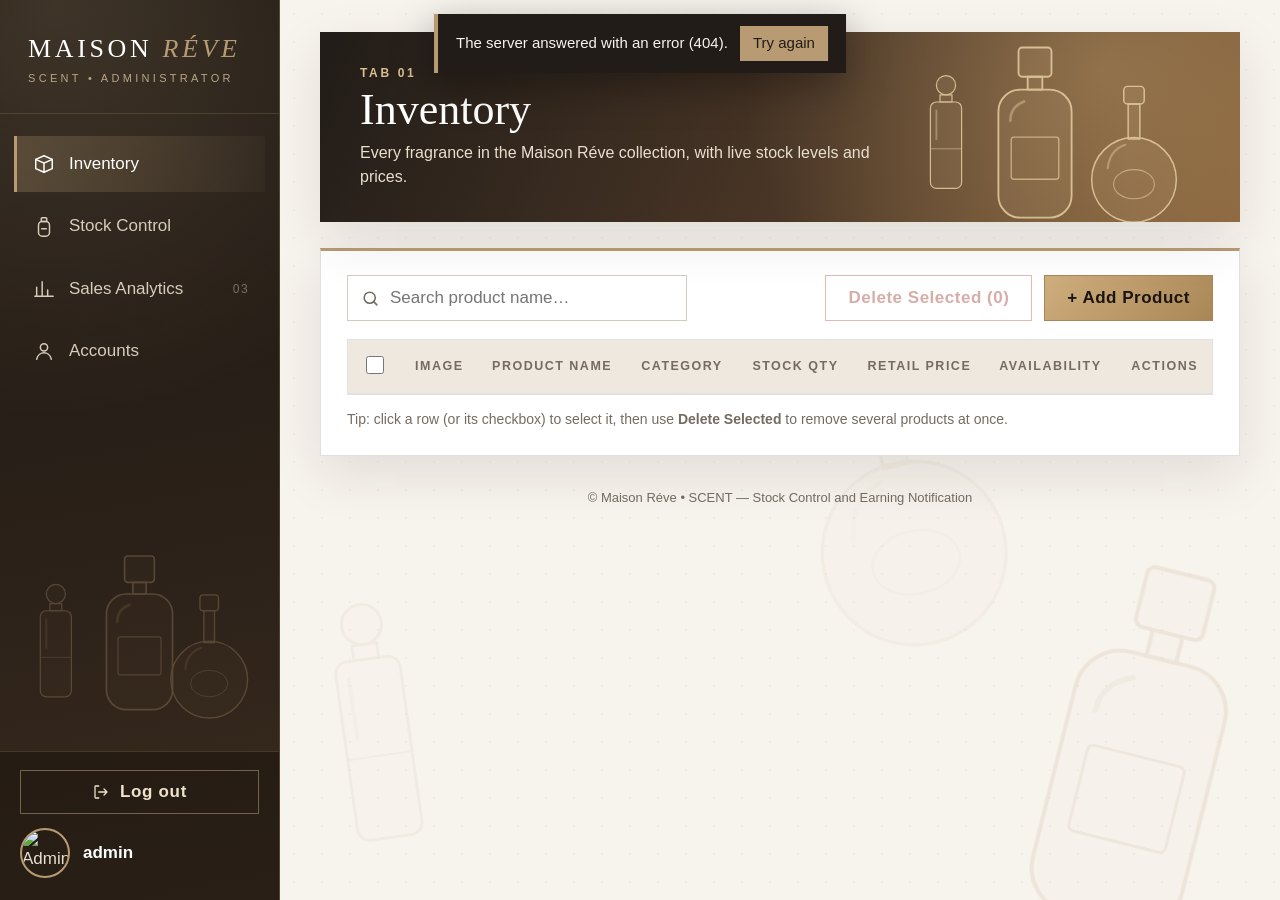
==== commit 86b619a1: "Final Frontend" ====
--- a/dashboard.html
+++ b/dashboard.html
@@ -66,11 +66,11 @@
         <nav class="side-nav" aria-label="Dashboard tabs">
           <button class="nav-btn active" data-tab="inventory">
             <svg viewBox="0 0 24 24"><path d="M3 7l9-4 9 4v10l-9 4-9-4z" /><path d="M3 7l9 4 9-4M12 11v10" /></svg>
-            <span>Inventory</span><i>01</i>
+            <span>Inventory</span>
           </button>
           <button class="nav-btn" data-tab="stock">
             <svg viewBox="0 0 24 24"><rect x="9" y="2" width="6" height="4" rx="1" /><rect x="6" y="6" width="12" height="16" rx="4" /><path d="M9.5 14h5" /></svg>
-            <span>Stock Control</span><i>02</i>
+            <span>Stock Control</span>
           </button>
           <button class="nav-btn" data-tab="analytics">
             <svg viewBox="0 0 24 24"><path d="M4 20V10M10 20V4M16 20v-7M22 20H2" /></svg>
@@ -78,7 +78,7 @@
           </button>
           <button class="nav-btn" data-tab="accounts">
             <svg viewBox="0 0 24 24"><circle cx="12" cy="8" r="4" /><path d="M4 21c1-5 5-7 8-7s7 2 8 7" /></svg>
-            <span>Accounts</span><i>04</i>
+            <span>Accounts</span>
           </button>
         </nav>
 
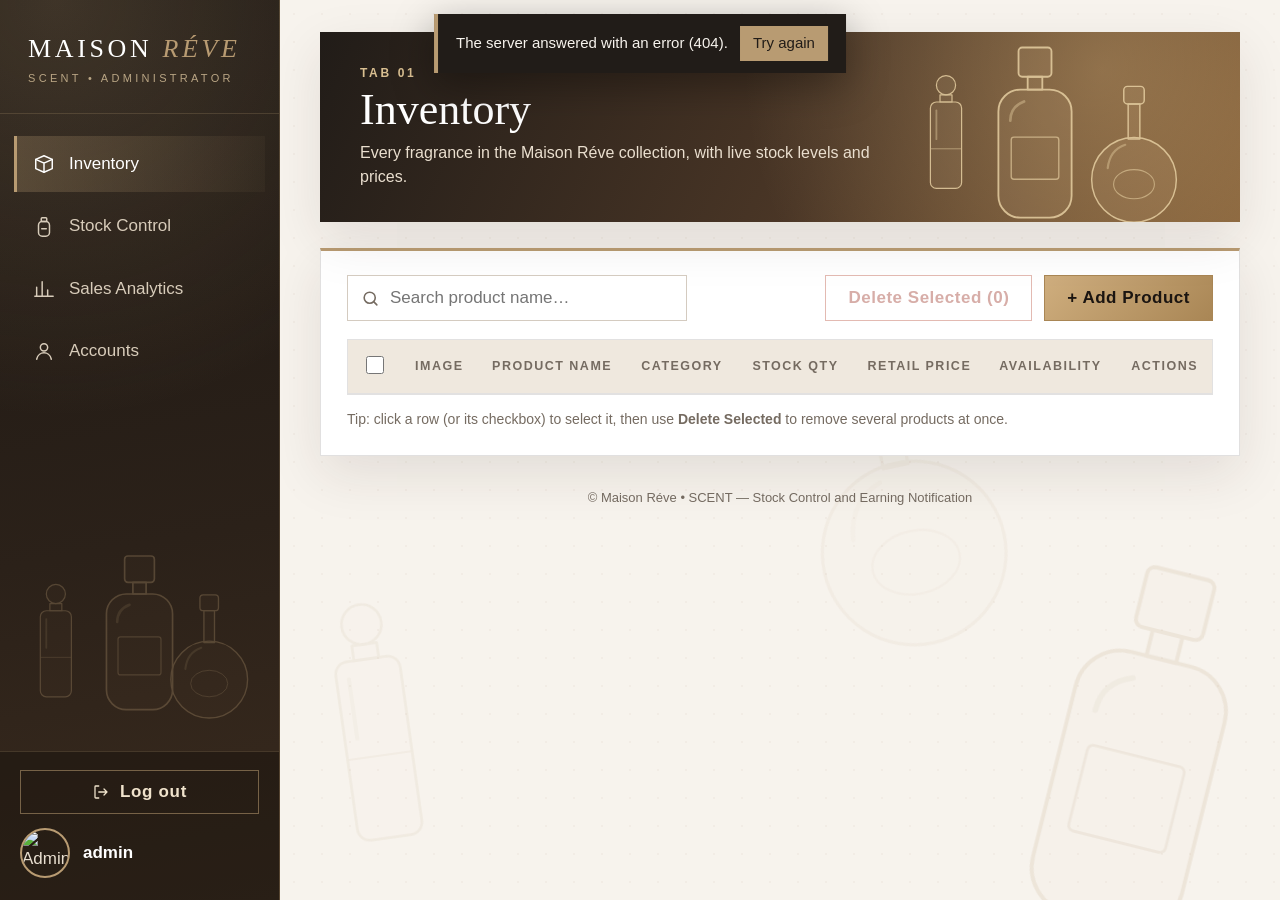
==== commit 5c59408b: "Final Frontend" ====
--- a/dashboard.html
+++ b/dashboard.html
@@ -74,7 +74,7 @@
           </button>
           <button class="nav-btn" data-tab="analytics">
             <svg viewBox="0 0 24 24"><path d="M4 20V10M10 20V4M16 20v-7M22 20H2" /></svg>
-            <span>Sales Analytics</span><i>03</i>
+            <span>Sales Analytics</span>
           </button>
           <button class="nav-btn" data-tab="accounts">
             <svg viewBox="0 0 24 24"><circle cx="12" cy="8" r="4" /><path d="M4 21c1-5 5-7 8-7s7 2 8 7" /></svg>
--- a/css/dashboard.css
+++ b/css/dashboard.css
@@ -773,7 +773,7 @@
 }
 .kpi strong {
   display: block;
-  font: 400 34px var(--serif);
+  font: 400 42px var(--serif);
   margin: 4px 0 2px;
   white-space: nowrap;
 }
@@ -781,14 +781,15 @@
   font-size: 14px;
   color: var(--taupe);
 }
-.kpi svg {
+.kpi-product {
   position: absolute;
-  right: -8px;
-  bottom: -10px;
-  width: 70px;
-  color: var(--gold);
-  opacity: 0.22;
-  transform: rotate(12deg);
+  right: 8px;
+  bottom: -12px;
+  width: 76px;
+  height: 112px;
+  object-fit: contain;
+  opacity: 0.82;
+  filter: drop-shadow(0 3px 5px rgba(45, 34, 24, 0.2));
 }
 .kpi.dark {
   background: linear-gradient(135deg, #211c18, #4a3626);
@@ -1389,6 +1390,13 @@
   .kpis,
   .stat-row {
     grid-template-columns: 1fr;
+  }
+  .kpi strong {
+    font-size: 38px;
+  }
+  .kpi-product {
+    width: 66px;
+    height: 98px;
   }
   .panel {
     padding: 18px 16px;
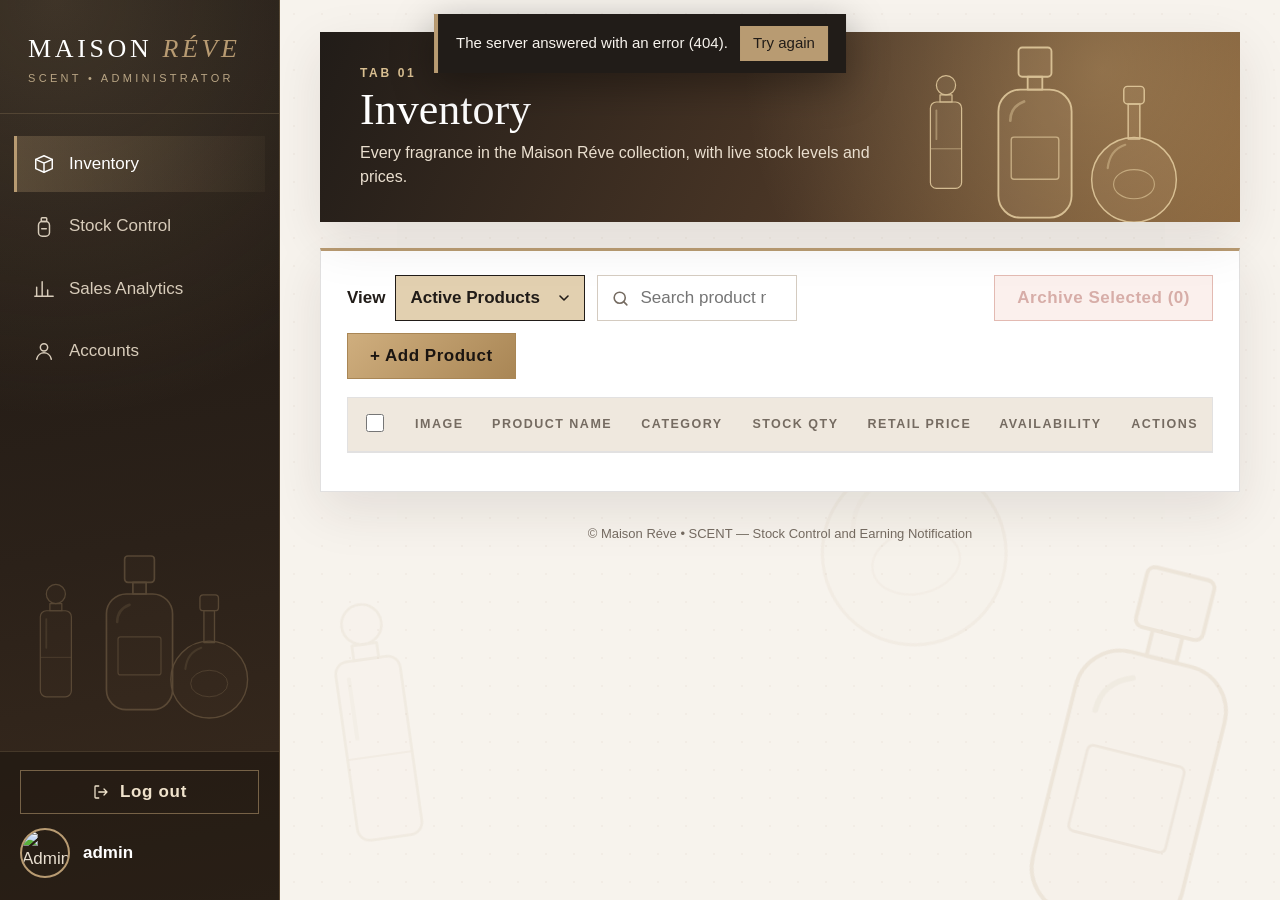
==== commit d32095b1: "Rev. Reco After presentation." ====
--- a/dashboard.html
+++ b/dashboard.html
@@ -125,13 +125,19 @@
 
           <div class="panel">
             <div class="toolbar">
+              <label class="view-switch">View
+                <select id="invView" aria-label="Inventory view">
+                  <option value="active">Active Products</option>
+                  <option value="archive">Archive</option>
+                </select>
+              </label>
               <label class="search">
                 <svg viewBox="0 0 24 24"><circle cx="11" cy="11" r="7" /><path d="M20 20l-4-4" /></svg>
                 <input id="invSearch" type="search" placeholder="Search product name…" autocomplete="off" />
               </label>
               <span class="muted" id="invCount"></span>
               <div class="spacer"></div>
-              <button class="btn danger-outline" id="invDeleteSel" disabled>Delete Selected (0)</button>
+              <button class="btn danger-outline" id="invArchiveSel" disabled>Archive Selected (0)</button>
               <button class="btn gold" id="invAdd">+ Add Product</button>
             </div>
             <div class="table-wrap">
@@ -152,7 +158,7 @@
               </table>
               <div class="empty" id="invEmpty" hidden>No products match your search.</div>
             </div>
-            <p class="hint">Tip: click a row (or its checkbox) to select it, then use <strong>Delete Selected</strong> to remove several products at once.</p>
+            <p class="hint" id="invHint"></p>
           </div>
         </section>
 
@@ -211,6 +217,19 @@
             </svg>
           </header>
 
+          <div class="panel view-bar">
+            <label class="view-switch">Show
+              <select id="anView" aria-label="Sales Analytics view">
+                <option value="reports">Sales Reports</option>
+                <option value="history">Transaction History</option>
+                <option value="voided">Voided Transactions</option>
+              </select>
+            </label>
+            <span class="muted" id="anViewNote"></span>
+          </div>
+
+          <!-- VIEW 1: Sales Reports (the whole business's sales figures) -->
+          <div id="anViewReports">
           <div class="an-top">
             <div class="kpis" id="anKpis"></div>
           </div>
@@ -249,36 +268,51 @@
 
           <div class="stat-row" id="anStats"></div>
 
-          <div class="two-col">
             <div class="panel">
               <h2>Top 5 most selling products</h2>
               <p class="muted" id="anTopNote"></p>
               <div id="anTop"></div>
             </div>
+          </div>
+
+          <!-- VIEW 2: Transaction History (every order, 10 per page) -->
+          <div id="anViewHistory" hidden>
             <div class="panel">
-              <h2>Latest transactions</h2>
-              <p class="muted" id="anTxNote"></p>
-              <div class="table-wrap short">
-                <table class="tbl compact" id="anTxTable">
+              <div class="an-head">
+                <div><h2>Transaction history</h2><p class="muted" id="thNote"></p></div>
+                <label class="search void-search"><svg viewBox="0 0 24 24"><circle cx="11" cy="11" r="7" /><path d="M20 20l-4-4" /></svg>
+                  <input id="thSearch" type="search" placeholder="Search orders…" autocomplete="off" /></label>
+              </div>
+              <div class="table-wrap tx-wrap">
+                <table class="tbl compact tx-table">
                   <thead>
-                    <tr><th>ID</th><th>Date &amp; time</th><th>Product</th><th class="num">Qty</th><th class="num">Total</th></tr>
+                    <tr><th>Order ID</th><th>Date &amp; time</th><th>Customer</th><th>Items</th><th class="num">Total</th><th>Status</th><th class="actions-h">Actions</th></tr>
                   </thead>
-                  <tbody id="anTx"></tbody>
+                  <tbody id="thBody"></tbody>
                 </table>
+                <div class="empty" id="thEmpty" hidden>No matching transactions.</div>
               </div>
-            </div>
-          </div>
-
-          <!-- VOID ORDER: cancel / return an order; restocks inventory and removes it from revenue -->
-          <div class="panel" id="voidPanel">
-            <div class="an-head">
-              <div><h2>Void order</h2><p class="muted" id="voidNote"></p></div>
-              <label class="search void-search"><svg viewBox="0 0 24 24"><circle cx="11" cy="11" r="7" /><path d="M20 20l-4-4" /></svg>
-                <input id="voidSearch" type="search" placeholder="Search order ID, customer or product…" autocomplete="off" /></label>
-            </div>
-            <div class="void-list" id="voidList"></div>
-            <h3 class="void-sub">Voided orders</h3>
-            <div class="void-list voided" id="voidHistory"></div>
+              <div class="pager" id="thPager"></div>
+            </div>
+          </div>
+
+          <!-- VIEW 3: Voided Transactions (the voided orders from the history) -->
+          <div id="anViewVoided" hidden>
+            <div class="panel">
+              <div class="an-head">
+                <div><h2>Voided transactions</h2><p class="muted" id="vdNote"></p></div>
+              </div>
+              <div class="table-wrap tx-wrap">
+                <table class="tbl compact tx-table">
+                  <thead>
+                    <tr><th>Order ID</th><th>Date &amp; time</th><th>Customer</th><th>Items</th><th class="num">Total</th><th>Reason</th><th>Voided on</th><th>Voided by</th></tr>
+                  </thead>
+                  <tbody id="vdBody"></tbody>
+                </table>
+                <div class="empty" id="vdEmpty" hidden>No voided transactions yet.</div>
+              </div>
+              <div class="pager" id="vdPager"></div>
+            </div>
           </div>
         </section>
 
@@ -367,7 +401,19 @@
             <label class="full">Full name *<input id="acName" maxlength="40" placeholder="e.g. Isabelle Navarro" /></label>
             <label>Username *<input id="acUser" maxlength="20" placeholder="isabelle.n" autocomplete="off" /></label>
             <label>Email address *<input id="acEmail" type="email" maxlength="60" placeholder="name@maisonreve.com" autocomplete="off" /></label>
-            <label class="full"><span id="acPassLabel">Password *</span><input id="acPass" type="password" maxlength="40" placeholder="At least 6 characters" autocomplete="new-password" /></label>
+            <label class="full"><span id="acPassLabel">Password *</span>
+              <span class="pw-field">
+                <input id="acPass" type="password" maxlength="40" placeholder="At least 6 characters" autocomplete="new-password" />
+                <button type="button" class="pw-toggle" data-for="acPass" aria-controls="acPass" aria-label="Show password" aria-pressed="false">Show</button>
+              </span>
+            </label>
+            <label class="full">Confirm password *
+              <span class="pw-field">
+                <input id="acPass2" type="password" maxlength="40" placeholder="Re-type the password" autocomplete="new-password" />
+                <button type="button" class="pw-toggle" data-for="acPass2" aria-controls="acPass2" aria-label="Show password" aria-pressed="false">Show</button>
+              </span>
+            </label>
+            <small class="muted full" id="acPassHint"></small>
           </div>
         </div>
         <p class="error" id="acError"></p>
--- a/css/dashboard.css
+++ b/css/dashboard.css
@@ -9,6 +9,9 @@
   --espresso: #211c18;
   --gold: #b89b72;
   --gold2: #927751;
+  --btn: #e2d0b0; /* buttons: a warm sand, clearly different from the ivory page and white panels */
+  --btn-hover: #d3bd94;
+  --btn-line: #a8925f;
   --taupe: #756b61;
   --line: rgba(33, 28, 24, 0.13);
   --green: #25663a;
@@ -329,8 +332,8 @@
   z-index: 25;
   width: 46px;
   height: 46px;
-  border: 1px solid var(--line);
-  background: #fff;
+  border: 1px solid var(--btn-line);
+  background: var(--btn);
   font-size: 22px;
   box-shadow: var(--shadow);
 }
@@ -455,14 +458,14 @@
   height: 46px;
   padding: 0 22px;
   border: 1px solid var(--espresso);
-  background: #fff;
+  background: var(--btn);
   font-weight: 700;
   letter-spacing: 0.03em;
   transition: 0.2s;
   white-space: nowrap;
 }
 .btn:hover:not(:disabled) {
-  background: var(--cream);
+  background: var(--btn-hover);
 }
 .btn.gold {
   background: linear-gradient(135deg, #cfae7e, #a98655);
@@ -490,9 +493,10 @@
 .btn.danger-outline {
   border-color: #b9533f;
   color: #9b3426;
+  background: #f6d9d2;
 }
 .btn.danger-outline:hover:not(:disabled) {
-  background: var(--red-bg);
+  background: #efc2b8;
 }
 .btn.small {
   height: 38px;
@@ -601,13 +605,13 @@
   height: 34px;
   padding: 0 13px;
   margin-left: 6px;
-  background: #fff;
-  border: 1px solid #cdbfa9;
+  background: var(--btn);
+  border: 1px solid var(--btn-line);
   font-size: 14px;
   font-weight: 600;
 }
 .icon-btn:hover {
-  background: var(--cream);
+  background: var(--btn-hover);
 }
 .icon-btn.del {
   color: #9b3426;
@@ -826,12 +830,15 @@
   height: 42px;
   padding: 0 22px;
   border: 0;
-  background: #fff;
+  background: var(--btn);
   font-weight: 700;
   border-right: 1px solid var(--line);
 }
 .seg button:last-child {
   border-right: 0;
+}
+.seg button:hover:not(.active) {
+  background: var(--btn-hover);
 }
 .seg button.active {
   background: var(--espresso);
@@ -1145,12 +1152,12 @@
 }
 .stepper button {
   height: 52px;
-  border: 1px solid #d4cbc0;
-  background: var(--cream);
+  border: 1px solid var(--btn-line);
+  background: var(--btn);
   font-size: 24px;
 }
 .stepper button:hover {
-  background: #e4d8c5;
+  background: var(--btn-hover);
 }
 .stepper input {
   height: 52px;
@@ -1516,7 +1523,8 @@
 .cart-item img { width: 56px; height: 56px; object-fit: cover; }
 .cart-item-info small { display: block; color: #756b61; }
 .cart-stepper { display: flex; align-items: center; gap: 8px; }
-.cart-stepper button, .cart-remove { width: 28px; height: 28px; border: 1px solid #d4cbc0; background: #fff; cursor: pointer; }
+.cart-stepper button, .cart-remove { width: 28px; height: 28px; border: 1px solid var(--btn-line); background: var(--btn); cursor: pointer; }
+.cart-stepper button:hover, .cart-remove:hover { background: var(--btn-hover); }
 .cart-remove { border: 0; font-size: 20px; color: #9b4e3c; }
 .cart-empty { text-align: center; padding: 30px 10px; color: #756b61; }
 .cart-empty span { display: block; font-size: 30px; color: #b89b72; }
@@ -1570,13 +1578,13 @@
   place-items: center;
   border: 1px solid var(--gold);
   border-radius: 50%;
-  background: #fff;
+  background: var(--btn);
   color: var(--espresso);
   box-shadow: var(--shadow);
   transition: transform 0.2s ease, background 0.2s ease;
 }
 .bell-btn[hidden] { display: none; }
-.bell-btn:hover { background: var(--cream); transform: translateY(-1px); }
+.bell-btn:hover { background: var(--btn-hover); transform: translateY(-1px); }
 .bell-btn svg { width: 24px; height: 24px; fill: none; stroke: currentColor; stroke-width: 1.7; stroke-linecap: round; stroke-linejoin: round; }
 .bell-btn.ring svg { animation: bellRing 0.8s ease 1; transform-origin: 50% 12%; }
 @keyframes bellRing {
@@ -1643,3 +1651,192 @@
   #summaryDialog .dlg-actions { flex-direction: column-reverse; }
   #summaryDialog .dlg-actions .btn { width: 100%; }
 }
+
+/* =========================================================
+   RESPONSIVE LAYER — administrator dashboard
+   Refines the breakpoints above for laptop, tablet and phone.
+   ========================================================= */
+
+/* Dialogs (cart, receipt, void, product form…) never exceed the screen */
+dialog { max-width: calc(100vw - 20px); max-height: calc(100dvh - 20px); }
+.dlg { max-height: calc(100dvh - 24px); overflow-y: auto; }
+.chart svg { max-width: 100%; height: auto; }
+.an-head, .an-controls { flex-wrap: wrap; gap: 12px; }
+
+/* ---------- Tablet (<=960px): sidebar becomes a slide-in drawer ---------- */
+@media (max-width: 960px) {
+  .sidebar { width: min(var(--side), 86vw); }
+  .app { min-height: 100dvh; }
+  .void-search { max-width: none; width: 100%; }
+}
+
+/* ---------- Phone (<=760px) ---------- */
+@media (max-width: 760px) {
+  /* Wide tables scroll sideways inside their own box instead of squashing */
+  .table-wrap .tbl { min-width: 620px; }
+  .table-wrap .tbl.compact { min-width: 520px; }
+  .cart-strip { flex-direction: column; align-items: stretch; }
+  .cart-strip .btn { width: 100%; }
+  .dlg-actions { flex-wrap: wrap; }
+  .dlg-actions .btn { flex: 1 1 140px; }
+  .void-actions { justify-content: flex-start; }
+}
+
+/* ---------- Small phone (<=560px) ---------- */
+@media (max-width: 560px) {
+  .main { padding-left: 14px; padding-right: 14px; }
+  .page-hero { padding: 22px 18px; }
+  .page-hero h1 { font-size: 30px; }
+  .sc-grid { grid-template-columns: 1fr; }
+  .dlg.cart, .receipt-dlg { width: 96vw; }
+  .sm-grid { grid-template-columns: 1fr; }
+}
+
+/* =========================================================
+   VIEW DROPDOWNS (Inventory / Sales Analytics), PAGER, PASSWORD BOXES
+   ========================================================= */
+.view-switch {
+  display: inline-flex;
+  align-items: center;
+  gap: 10px;
+  font-weight: 700;
+}
+.view-switch select {
+  height: 46px;
+  min-width: 210px;
+  padding: 0 38px 0 14px;
+  border: 1px solid var(--espresso);
+  background-color: var(--btn);
+  font-weight: 700;
+  cursor: pointer;
+  appearance: none;
+  -webkit-appearance: none;
+  background-image: url("data:image/svg+xml;utf8,<svg xmlns='http://www.w3.org/2000/svg' viewBox='0 0 24 24' fill='none' stroke='%23211c18' stroke-width='2.4' stroke-linecap='round' stroke-linejoin='round'><path d='M6 9l6 6 6-6'/></svg>");
+  background-repeat: no-repeat;
+  background-position: right 12px center;
+  background-size: 16px;
+}
+.view-switch select:hover {
+  background-color: var(--btn-hover);
+}
+.view-bar {
+  display: flex;
+  align-items: center;
+  flex-wrap: wrap;
+  gap: 8px 18px;
+  padding: 16px 26px;
+}
+.pill.inactive {
+  background: #e6e0d8;
+  color: #5c534a;
+}
+
+/* transaction tables */
+.tx-table td.tx-items {
+  max-width: 340px;
+  font-size: 15px;
+  color: var(--taupe);
+}
+.tx-table td.actions {
+  white-space: nowrap;
+}
+.void-search {
+  flex: 0 1 380px;
+}
+.pager {
+  display: flex;
+  flex-wrap: wrap;
+  justify-content: center;
+  align-items: center;
+  gap: 6px;
+  margin-top: 18px;
+}
+.pager .pg {
+  min-width: 42px;
+  height: 40px;
+  padding: 0 12px;
+  border: 1px solid var(--btn-line);
+  background: var(--btn);
+  font-weight: 700;
+}
+.pager .pg:hover:not(:disabled):not(.active) {
+  background: var(--btn-hover);
+}
+.pager .pg.active {
+  background: var(--espresso);
+  border-color: var(--espresso);
+  color: #fff;
+}
+.pager .pg:disabled {
+  opacity: 0.4;
+  cursor: not-allowed;
+}
+.pager .pg-gap {
+  padding: 0 4px;
+  color: var(--taupe);
+}
+
+/* password box with a Show / Hide button */
+.pw-field {
+  position: relative;
+  display: block;
+}
+.pw-field input {
+  width: 100%;
+  padding-right: 78px;
+}
+.pw-toggle {
+  position: absolute;
+  top: 50%;
+  right: 6px;
+  transform: translateY(-50%);
+  height: 34px;
+  min-width: 62px;
+  padding: 0 12px;
+  border: 1px solid var(--btn-line);
+  background: var(--btn);
+  font-size: 14px;
+  font-weight: 700;
+}
+.pw-toggle:hover {
+  background: var(--btn-hover);
+}
+@media (max-width: 560px) {
+  .view-switch { flex-wrap: wrap; }
+  .view-switch select { min-width: 0; width: 100%; }
+}
+
+/* Inventory toolbar: keep the view dropdown, search and buttons on one line where there is room */
+#tab-inventory .toolbar .search {
+  flex: 0 1 200px;
+  min-width: 160px;
+}
+#tab-inventory .view-switch select {
+  min-width: 190px;
+}
+#invCount {
+  font-size: 14px;
+}
+/* transaction tables: compact so they fit the panel; order IDs never wrap, the table scrolls sideways on small screens */
+.tx-table {
+  font-size: 15px;
+}
+.tx-table th,
+.tx-table td {
+  padding: 12px 8px;
+}
+.tx-table td:first-child strong {
+  white-space: nowrap;
+  font-size: 14.5px;
+}
+#thBody td:nth-child(2) {
+  white-space: nowrap;
+}
+.tx-table .pill {
+  padding: 3px 10px 3px 9px;
+  font-size: 13px;
+}
+.tx-table .icon-btn {
+  padding: 0 10px;
+  margin-left: 4px;
+}
